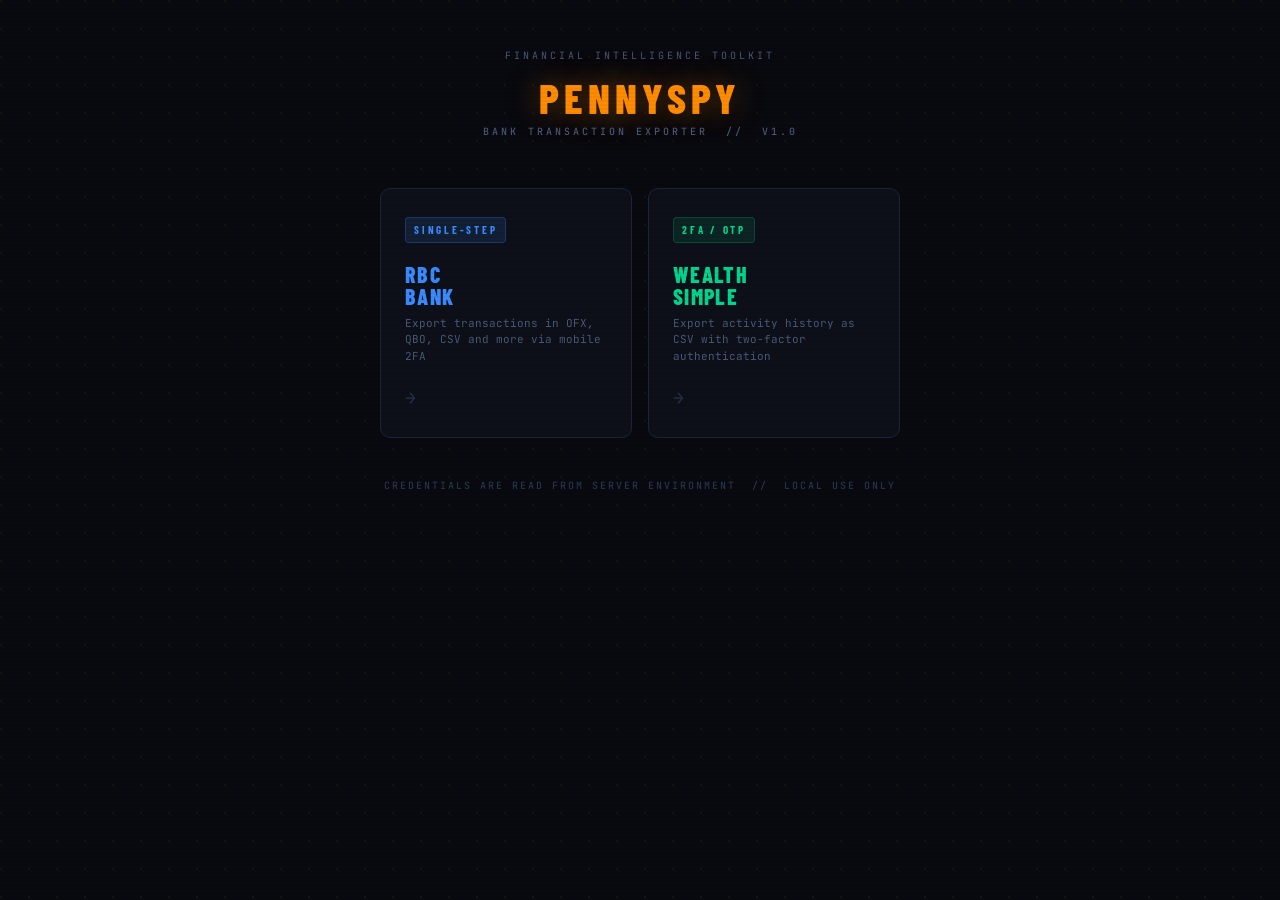
==== frontend/index.html @ a23080f8 "WS integration and web UI" ====
<!DOCTYPE html>
<html lang="en">
<head>
  <meta charset="UTF-8">
  <meta name="viewport" content="width=device-width, initial-scale=1.0">
  <title>PennySpy</title>
  <link rel="stylesheet" href="styles.css">
  <style>
    .landing-footer {
      text-align: center;
      margin-top: 40px;
      font-size: 10px;
      letter-spacing: 0.2em;
      text-transform: uppercase;
      color: var(--text-dim);
    }

    .bank-card__name--rbc { color: var(--rbc-blue); }
    .bank-card__name--ws  { color: var(--ws-green); }

    .eyebrow {
      font-size: 10px;
      letter-spacing: 0.3em;
      text-transform: uppercase;
      color: var(--text-muted);
      text-align: center;
      margin-bottom: 12px;
    }
  </style>
</head>
<body class="page">
  <div class="container">

    <header class="site-header">
      <div class="eyebrow">Financial Intelligence Toolkit</div>
      <h1 class="site-title">PennySpy</h1>
      <p class="site-subtitle">Bank Transaction Exporter &nbsp;//&nbsp; v1.0</p>
    </header>

    <div class="bank-cards">

      <a href="rbc.html" class="bank-card bank-card--rbc">
        <span class="bank-card__badge">Single-Step</span>
        <span class="bank-card__name bank-card__name--rbc">RBC<br>Bank</span>
        <span class="bank-card__desc">Export transactions in OFX, QBO, CSV and more via mobile 2FA</span>
        <span class="bank-card__arrow">→</span>
      </a>

      <a href="ws.html" class="bank-card bank-card--ws">
        <span class="bank-card__badge">2FA / OTP</span>
        <span class="bank-card__name bank-card__name--ws">Wealth<br>Simple</span>
        <span class="bank-card__desc">Export activity history as CSV with two-factor authentication</span>
        <span class="bank-card__arrow">→</span>
      </a>

    </div>

    <p class="landing-footer">Credentials are read from server environment &nbsp;//&nbsp; Local use only</p>
  </div>
</body>
</html>
---- frontend/styles.css ----
@import url('https://fonts.googleapis.com/css2?family=Barlow+Condensed:wght@400;600;700;800&family=JetBrains+Mono:wght@400;500;600&display=swap');

/* ─── DESIGN TOKENS ─────────────────────────────────────────────── */
:root {
  --bg:           #080A0F;
  --surface:      #0D1018;
  --surface-2:    #121621;
  --surface-3:    #171D2C;
  --border:       #1C2436;
  --border-2:     #253047;

  --amber:        #FF8C00;
  --amber-dim:    #CC6E00;
  --amber-glow:   rgba(255, 140, 0, 0.15);
  --amber-glow-2: rgba(255, 140, 0, 0.06);
  --ws-green:     #00D68F;
  --ws-green-dim: #00A870;
  --ws-glow:      rgba(0, 214, 143, 0.15);
  --ws-glow-2:    rgba(0, 214, 143, 0.06);
  --rbc-blue:     #3B8BFF;
  --rbc-blue-dim: #2A6AE0;
  --rbc-glow:     rgba(59, 139, 255, 0.15);
  --rbc-glow-2:   rgba(59, 139, 255, 0.06);

  --text:         #C8D4EC;
  --text-muted:   #4A5878;
  --text-dim:     #2E3A55;
  --success:      #00D68F;
  --error:        #FF3B5C;
  --error-dim:    rgba(255, 59, 92, 0.12);

  --font-display: 'Barlow Condensed', sans-serif;
  --font-mono:    'JetBrains Mono', monospace;

  --radius-sm: 4px;
  --radius-md: 6px;
  --radius-lg: 10px;

  --transition: 160ms cubic-bezier(0.4, 0, 0.2, 1);
}

/* ─── RESET ─────────────────────────────────────────────────────── */
*, *::before, *::after { box-sizing: border-box; margin: 0; padding: 0; }
html { height: 100%; }

/* ─── BASE ──────────────────────────────────────────────────────── */
body {
  font-family: var(--font-mono);
  font-size: 13px;
  color: var(--text);
  background-color: var(--bg);
  min-height: 100%;
  line-height: 1.6;

  /* Dot grid background */
  background-image:
    radial-gradient(circle at 1px 1px, rgba(255,140,0,0.07) 1px, transparent 0);
  background-size: 28px 28px;

  /* Scan-line overlay */
  position: relative;
}

body::before {
  content: '';
  position: fixed;
  inset: 0;
  background: repeating-linear-gradient(
    0deg,
    transparent,
    transparent 2px,
    rgba(0, 0, 0, 0.04) 2px,
    rgba(0, 0, 0, 0.04) 4px
  );
  pointer-events: none;
  z-index: 9999;
}

/* ─── LAYOUT ────────────────────────────────────────────────────── */
.page {
  min-height: 100vh;
  display: flex;
  flex-direction: column;
  align-items: center;
  padding: 48px 20px 80px;
}

.container {
  width: 100%;
  max-width: 520px;
}

/* ─── HEADER ────────────────────────────────────────────────────── */
.site-header {
  margin-bottom: 48px;
  text-align: center;
}

.site-title {
  font-family: var(--font-display);
  font-size: 42px;
  font-weight: 800;
  letter-spacing: 0.12em;
  text-transform: uppercase;
  color: var(--amber);
  text-shadow: 0 0 30px rgba(255, 140, 0, 0.4), 0 0 60px rgba(255, 140, 0, 0.15);
  line-height: 1;
}

.site-subtitle {
  font-family: var(--font-mono);
  font-size: 10px;
  font-weight: 500;
  letter-spacing: 0.3em;
  text-transform: uppercase;
  color: var(--text-muted);
  margin-top: 6px;
}

.page-title {
  font-family: var(--font-display);
  font-size: 28px;
  font-weight: 800;
  letter-spacing: 0.1em;
  text-transform: uppercase;
  line-height: 1;
}

.page-subtitle {
  font-size: 11px;
  color: var(--text-muted);
  margin-top: 4px;
  letter-spacing: 0.05em;
}

/* ─── BACK LINK ─────────────────────────────────────────────────── */
.back-link {
  display: inline-flex;
  align-items: center;
  gap: 6px;
  font-family: var(--font-mono);
  font-size: 11px;
  font-weight: 500;
  letter-spacing: 0.08em;
  text-transform: uppercase;
  color: var(--text-muted);
  text-decoration: none;
  margin-bottom: 28px;
  transition: color var(--transition);
}

.back-link:hover { color: var(--amber); }

.back-link::before {
  content: '←';
  font-size: 14px;
}

/* ─── BANK CARDS (landing) ──────────────────────────────────────── */
.bank-cards {
  display: grid;
  grid-template-columns: 1fr 1fr;
  gap: 16px;
}

.bank-card {
  display: flex;
  flex-direction: column;
  align-items: flex-start;
  padding: 28px 24px 24px;
  background: var(--surface);
  border: 1px solid var(--border);
  border-radius: var(--radius-lg);
  text-decoration: none;
  color: var(--text);
  transition: border-color var(--transition), transform var(--transition), box-shadow var(--transition);
  cursor: pointer;
  position: relative;
  overflow: hidden;
}

.bank-card::after {
  content: '';
  position: absolute;
  inset: 0;
  opacity: 0;
  transition: opacity var(--transition);
  border-radius: inherit;
}

.bank-card--rbc::after { background: var(--rbc-glow-2); }
.bank-card--ws::after  { background: var(--ws-glow-2); }

.bank-card:hover {
  transform: translateY(-2px);
}

.bank-card--rbc:hover {
  border-color: var(--rbc-blue);
  box-shadow: 0 0 0 1px var(--rbc-blue), 0 8px 32px rgba(59, 139, 255, 0.15);
}

.bank-card--ws:hover {
  border-color: var(--ws-green);
  box-shadow: 0 0 0 1px var(--ws-green), 0 8px 32px rgba(0, 214, 143, 0.15);
}

.bank-card:hover::after { opacity: 1; }

.bank-card__badge {
  font-family: var(--font-display);
  font-size: 11px;
  font-weight: 700;
  letter-spacing: 0.25em;
  text-transform: uppercase;
  padding: 3px 8px;
  border-radius: var(--radius-sm);
  margin-bottom: 20px;
}

.bank-card--rbc .bank-card__badge {
  background: rgba(59, 139, 255, 0.12);
  color: var(--rbc-blue);
  border: 1px solid rgba(59, 139, 255, 0.25);
}

.bank-card--ws .bank-card__badge {
  background: rgba(0, 214, 143, 0.1);
  color: var(--ws-green);
  border: 1px solid rgba(0, 214, 143, 0.2);
}

.bank-card__name {
  font-family: var(--font-display);
  font-size: 22px;
  font-weight: 800;
  letter-spacing: 0.06em;
  text-transform: uppercase;
  line-height: 1;
  margin-bottom: 8px;
}

.bank-card__desc {
  font-size: 11px;
  color: var(--text-muted);
  line-height: 1.5;
  flex: 1;
}

.bank-card__arrow {
  margin-top: 20px;
  font-size: 18px;
  color: var(--border-2);
  transition: color var(--transition), transform var(--transition);
}

.bank-card--rbc:hover .bank-card__arrow { color: var(--rbc-blue); transform: translateX(3px); }
.bank-card--ws:hover  .bank-card__arrow { color: var(--ws-green); transform: translateX(3px); }

/* ─── CARD ──────────────────────────────────────────────────────── */
.card {
  background: var(--surface);
  border: 1px solid var(--border);
  border-radius: var(--radius-lg);
  padding: 32px;
}

.card__header {
  margin-bottom: 28px;
  padding-bottom: 20px;
  border-bottom: 1px solid var(--border);
  display: flex;
  align-items: flex-start;
  gap: 16px;
}

.card__badge {
  font-family: var(--font-display);
  font-size: 10px;
  font-weight: 700;
  letter-spacing: 0.25em;
  text-transform: uppercase;
  padding: 3px 8px;
  border-radius: var(--radius-sm);
  flex-shrink: 0;
  margin-top: 3px;
}

.card__badge--rbc {
  background: rgba(59, 139, 255, 0.12);
  color: var(--rbc-blue);
  border: 1px solid rgba(59, 139, 255, 0.25);
}

.card__badge--ws {
  background: rgba(0, 214, 143, 0.1);
  color: var(--ws-green);
  border: 1px solid rgba(0, 214, 143, 0.2);
}

/* ─── FORM ELEMENTS ─────────────────────────────────────────────── */
.form-group {
  display: flex;
  flex-direction: column;
  gap: 6px;
  margin-bottom: 16px;
}

.form-group:last-of-type { margin-bottom: 0; }

.form-label {
  font-family: var(--font-mono);
  font-size: 10px;
  font-weight: 600;
  letter-spacing: 0.2em;
  text-transform: uppercase;
  color: var(--text-muted);
  display: flex;
  align-items: center;
  gap: 6px;
}

.form-label::before {
  content: '//';
  color: var(--text-dim);
}

.select,
.input-otp {
  width: 100%;
  background: var(--surface-2);
  border: 1px solid var(--border-2);
  border-radius: var(--radius-md);
  color: var(--text);
  font-family: var(--font-mono);
  font-size: 13px;
  font-weight: 500;
  padding: 10px 14px;
  transition: border-color var(--transition), box-shadow var(--transition), background var(--transition);
  appearance: none;
  outline: none;
}

.select {
  background-image: url("data:image/svg+xml,%3Csvg xmlns='http://www.w3.org/2000/svg' width='10' height='6' viewBox='0 0 10 6'%3E%3Cpath d='M1 1l4 4 4-4' stroke='%234A5878' stroke-width='1.5' fill='none' stroke-linecap='round' stroke-linejoin='round'/%3E%3C/svg%3E");
  background-repeat: no-repeat;
  background-position: right 12px center;
  padding-right: 34px;
  cursor: pointer;
}

.select:focus,
.input-otp:focus {
  border-color: var(--amber);
  background: var(--surface-3);
  box-shadow: 0 0 0 3px var(--amber-glow);
}

.select option {
  background: var(--surface-2);
  color: var(--text);
}

/* ─── DIVIDER ───────────────────────────────────────────────────── */
.divider {
  height: 1px;
  background: var(--border);
  margin: 24px 0;
}

/* ─── STEP LABEL ────────────────────────────────────────────────── */
.step-label {
  font-size: 11px;
  color: var(--text-muted);
  margin-bottom: 16px;
  line-height: 1.5;
}

.step-badge {
  display: inline-block;
  font-family: var(--font-display);
  font-size: 9px;
  font-weight: 700;
  letter-spacing: 0.2em;
  text-transform: uppercase;
  color: var(--ws-green);
  background: rgba(0, 214, 143, 0.1);
  border: 1px solid rgba(0, 214, 143, 0.2);
  padding: 2px 7px;
  border-radius: var(--radius-sm);
  margin-right: 6px;
}

/* ─── BUTTONS ───────────────────────────────────────────────────── */
.btn {
  display: inline-flex;
  align-items: center;
  justify-content: center;
  gap: 8px;
  font-family: var(--font-display);
  font-size: 14px;
  font-weight: 700;
  letter-spacing: 0.12em;
  text-transform: uppercase;
  padding: 11px 20px;
  border: none;
  border-radius: var(--radius-md);
  cursor: pointer;
  transition: all var(--transition);
  outline: none;
  white-space: nowrap;
}

.btn:disabled {
  opacity: 0.4;
  cursor: not-allowed;
  pointer-events: none;
}

.btn--full { width: 100%; }
.btn--mt { margin-top: 20px; }

.btn--primary {
  background: var(--amber);
  color: #000;
  box-shadow: 0 2px 12px rgba(255, 140, 0, 0.3);
}

.btn--primary:hover:not(:disabled) {
  background: #FFAA00;
  box-shadow: 0 4px 20px rgba(255, 140, 0, 0.45);
  transform: translateY(-1px);
}

.btn--primary:active:not(:disabled) {
  transform: translateY(0);
  box-shadow: 0 1px 6px rgba(255, 140, 0, 0.3);
}

.btn--ghost {
  background: transparent;
  color: var(--text-muted);
  border: 1px solid var(--border-2);
}

.btn--ghost:hover:not(:disabled) {
  color: var(--text);
  border-color: var(--text-muted);
}

/* ─── STATUS ────────────────────────────────────────────────────── */
.status {
  display: flex;
  align-items: flex-start;
  gap: 10px;
  padding: 12px 14px;
  border-radius: var(--radius-md);
  font-size: 12px;
  font-weight: 500;
  line-height: 1.5;
  margin-top: 16px;
  animation: status-in 200ms cubic-bezier(0.4, 0, 0.2, 1) forwards;
}

@keyframes status-in {
  from { opacity: 0; transform: translateY(4px); }
  to   { opacity: 1; transform: translateY(0); }
}

.status--loading {
  background: var(--surface-2);
  border: 1px solid var(--border-2);
  color: var(--text-muted);
}

.status--error {
  background: var(--error-dim);
  border: 1px solid rgba(255, 59, 92, 0.25);
  color: #FF8099;
}

.status--success {
  background: rgba(0, 214, 143, 0.08);
  border: 1px solid rgba(0, 214, 143, 0.2);
  color: var(--success);
}

.status__icon {
  flex-shrink: 0;
  margin-top: 1px;
  font-size: 14px;
  line-height: 1;
}

.status__text { flex: 1; }

/* ─── SPINNER ───────────────────────────────────────────────────── */
.spinner {
  width: 14px;
  height: 14px;
  border: 2px solid rgba(255, 140, 0, 0.2);
  border-top-color: var(--amber);
  border-radius: 50%;
  animation: spin 0.65s linear infinite;
  flex-shrink: 0;
}

@keyframes spin {
  to { transform: rotate(360deg); }
}

/* ─── OTP SECTION ───────────────────────────────────────────────── */
.otp-section {
  animation: section-reveal 250ms cubic-bezier(0.4, 0, 0.2, 1) forwards;
}

@keyframes section-reveal {
  from { opacity: 0; transform: translateY(8px); }
  to   { opacity: 1; transform: translateY(0); }
}

/* ─── STATUS INFO ROW ───────────────────────────────────────────── */
.info-row {
  display: flex;
  align-items: center;
  gap: 8px;
  font-size: 11px;
  color: var(--text-muted);
  margin-top: 12px;
}

.info-row::before {
  content: 'ⓘ';
  font-size: 12px;
}

/* ─── FORM BLOCK SPACING ────────────────────────────────────────── */
.form-block {
  display: flex;
  flex-direction: column;
  gap: 0;
}

/* ─── RESPONSIVE ────────────────────────────────────────────────── */
@media (max-width: 480px) {
  .bank-cards { grid-template-columns: 1fr; }
  .card { padding: 24px 20px; }
  .site-title { font-size: 34px; }
}
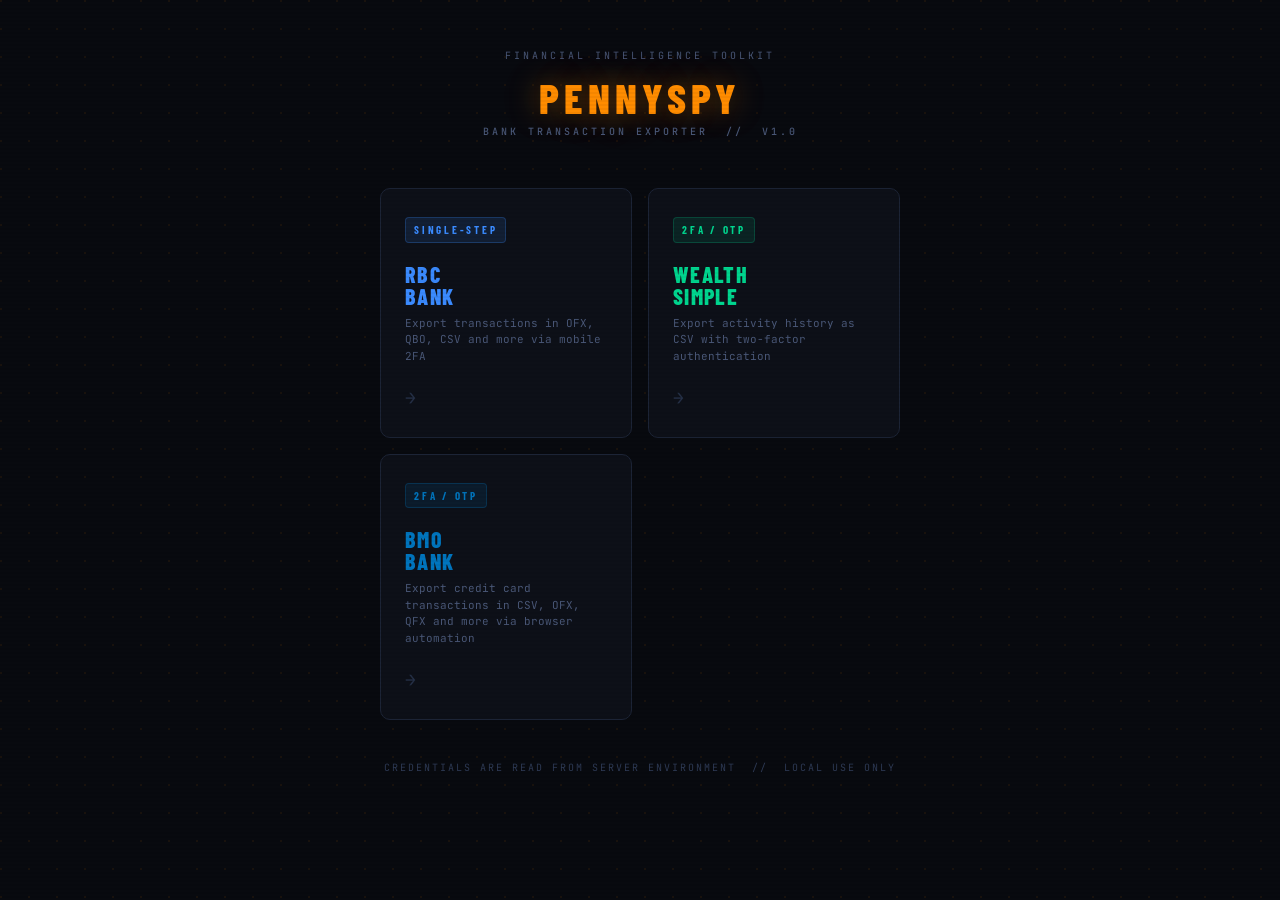
==== commit 578de004: "BMO integration" ====
--- a/frontend/index.html
+++ b/frontend/index.html
@@ -17,6 +17,7 @@
 
     .bank-card__name--rbc { color: var(--rbc-blue); }
     .bank-card__name--ws  { color: var(--ws-green); }
+    .bank-card__name--bmo { color: var(--bmo-blue); }
 
     .eyebrow {
       font-size: 10px;
@@ -53,6 +54,13 @@
         <span class="bank-card__arrow">→</span>
       </a>
 
+      <a href="bmo.html" class="bank-card bank-card--bmo">
+        <span class="bank-card__badge">2FA / OTP</span>
+        <span class="bank-card__name bank-card__name--bmo">BMO<br>Bank</span>
+        <span class="bank-card__desc">Export credit card transactions in CSV, OFX, QFX and more via browser automation</span>
+        <span class="bank-card__arrow">→</span>
+      </a>
+
     </div>
 
     <p class="landing-footer">Credentials are read from server environment &nbsp;//&nbsp; Local use only</p>
--- a/frontend/styles.css
+++ b/frontend/styles.css
@@ -21,6 +21,10 @@
   --rbc-blue-dim: #2A6AE0;
   --rbc-glow:     rgba(59, 139, 255, 0.15);
   --rbc-glow-2:   rgba(59, 139, 255, 0.06);
+  --bmo-blue:     #0075BE;
+  --bmo-blue-dim: #005F9E;
+  --bmo-glow:     rgba(0, 117, 190, 0.15);
+  --bmo-glow-2:   rgba(0, 117, 190, 0.06);
 
   --text:         #C8D4EC;
   --text-muted:   #4A5878;
@@ -190,6 +194,7 @@
 
 .bank-card--rbc::after { background: var(--rbc-glow-2); }
 .bank-card--ws::after  { background: var(--ws-glow-2); }
+.bank-card--bmo::after { background: var(--bmo-glow-2); }
 
 .bank-card:hover {
   transform: translateY(-2px);
@@ -203,6 +208,11 @@
 .bank-card--ws:hover {
   border-color: var(--ws-green);
   box-shadow: 0 0 0 1px var(--ws-green), 0 8px 32px rgba(0, 214, 143, 0.15);
+}
+
+.bank-card--bmo:hover {
+  border-color: var(--bmo-blue);
+  box-shadow: 0 0 0 1px var(--bmo-blue), 0 8px 32px rgba(0, 117, 190, 0.15);
 }
 
 .bank-card:hover::after { opacity: 1; }
@@ -228,6 +238,12 @@
   background: rgba(0, 214, 143, 0.1);
   color: var(--ws-green);
   border: 1px solid rgba(0, 214, 143, 0.2);
+}
+
+.bank-card--bmo .bank-card__badge {
+  background: rgba(0, 117, 190, 0.12);
+  color: var(--bmo-blue);
+  border: 1px solid rgba(0, 117, 190, 0.25);
 }
 
 .bank-card__name {
@@ -256,6 +272,7 @@
 
 .bank-card--rbc:hover .bank-card__arrow { color: var(--rbc-blue); transform: translateX(3px); }
 .bank-card--ws:hover  .bank-card__arrow { color: var(--ws-green); transform: translateX(3px); }
+.bank-card--bmo:hover .bank-card__arrow { color: var(--bmo-blue); transform: translateX(3px); }
 
 /* ─── CARD ──────────────────────────────────────────────────────── */
 .card {
@@ -296,6 +313,12 @@
   background: rgba(0, 214, 143, 0.1);
   color: var(--ws-green);
   border: 1px solid rgba(0, 214, 143, 0.2);
+}
+
+.card__badge--bmo {
+  background: rgba(0, 117, 190, 0.12);
+  color: var(--bmo-blue);
+  border: 1px solid rgba(0, 117, 190, 0.25);
 }
 
 /* ─── FORM ELEMENTS ─────────────────────────────────────────────── */
@@ -541,6 +564,17 @@
   gap: 0;
 }
 
+/* ─── DATE FILTER ──────────────────────────────────────────────── */
+.filter-dates {
+  display: grid;
+  grid-template-columns: 1fr 1fr;
+  gap: 12px;
+}
+
+.filter-dates .form-group { margin-bottom: 0; }
+
+input[type="date"] { color-scheme: dark; }
+
 /* ─── RESPONSIVE ────────────────────────────────────────────────── */
 @media (max-width: 480px) {
   .bank-cards { grid-template-columns: 1fr; }
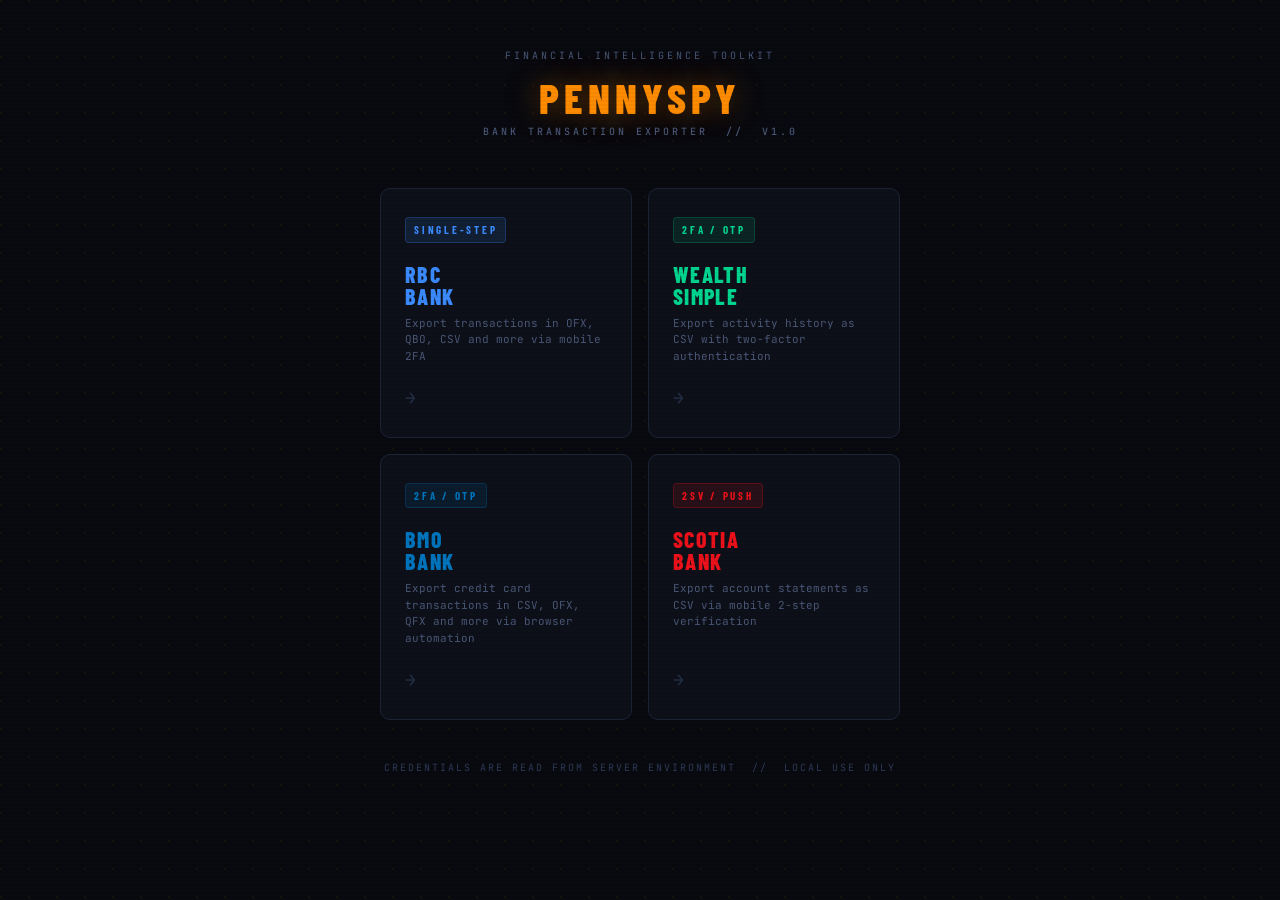
==== commit 9ae37cbb: "Working Scotiabank implementation" ====
--- a/frontend/index.html
+++ b/frontend/index.html
@@ -18,6 +18,7 @@
     .bank-card__name--rbc { color: var(--rbc-blue); }
     .bank-card__name--ws  { color: var(--ws-green); }
     .bank-card__name--bmo { color: var(--bmo-blue); }
+    .bank-card__name--scotia { color: var(--scotia-red); }
 
     .eyebrow {
       font-size: 10px;
@@ -61,6 +62,13 @@
         <span class="bank-card__arrow">→</span>
       </a>
 
+      <a href="scotia.html" class="bank-card bank-card--scotia">
+        <span class="bank-card__badge">2SV / Push</span>
+        <span class="bank-card__name bank-card__name--scotia">Scotia<br>Bank</span>
+        <span class="bank-card__desc">Export account statements as CSV via mobile 2-step verification</span>
+        <span class="bank-card__arrow">→</span>
+      </a>
+
     </div>
 
     <p class="landing-footer">Credentials are read from server environment &nbsp;//&nbsp; Local use only</p>
--- a/frontend/styles.css
+++ b/frontend/styles.css
@@ -25,6 +25,10 @@
   --bmo-blue-dim: #005F9E;
   --bmo-glow:     rgba(0, 117, 190, 0.15);
   --bmo-glow-2:   rgba(0, 117, 190, 0.06);
+  --scotia-red:     #EC111A;
+  --scotia-red-dim: #C00E16;
+  --scotia-glow:    rgba(236, 17, 26, 0.15);
+  --scotia-glow-2:  rgba(236, 17, 26, 0.06);
 
   --text:         #C8D4EC;
   --text-muted:   #4A5878;
@@ -195,6 +199,7 @@
 .bank-card--rbc::after { background: var(--rbc-glow-2); }
 .bank-card--ws::after  { background: var(--ws-glow-2); }
 .bank-card--bmo::after { background: var(--bmo-glow-2); }
+.bank-card--scotia::after { background: var(--scotia-glow-2); }
 
 .bank-card:hover {
   transform: translateY(-2px);
@@ -213,6 +218,11 @@
 .bank-card--bmo:hover {
   border-color: var(--bmo-blue);
   box-shadow: 0 0 0 1px var(--bmo-blue), 0 8px 32px rgba(0, 117, 190, 0.15);
+}
+
+.bank-card--scotia:hover {
+  border-color: var(--scotia-red);
+  box-shadow: 0 0 0 1px var(--scotia-red), 0 8px 32px rgba(236, 17, 26, 0.15);
 }
 
 .bank-card:hover::after { opacity: 1; }
@@ -246,6 +256,12 @@
   border: 1px solid rgba(0, 117, 190, 0.25);
 }
 
+.bank-card--scotia .bank-card__badge {
+  background: rgba(236, 17, 26, 0.12);
+  color: var(--scotia-red);
+  border: 1px solid rgba(236, 17, 26, 0.25);
+}
+
 .bank-card__name {
   font-family: var(--font-display);
   font-size: 22px;
@@ -273,6 +289,7 @@
 .bank-card--rbc:hover .bank-card__arrow { color: var(--rbc-blue); transform: translateX(3px); }
 .bank-card--ws:hover  .bank-card__arrow { color: var(--ws-green); transform: translateX(3px); }
 .bank-card--bmo:hover .bank-card__arrow { color: var(--bmo-blue); transform: translateX(3px); }
+.bank-card--scotia:hover .bank-card__arrow { color: var(--scotia-red); transform: translateX(3px); }
 
 /* ─── CARD ──────────────────────────────────────────────────────── */
 .card {
@@ -321,7 +338,15 @@
   border: 1px solid rgba(0, 117, 190, 0.25);
 }
 
+.card__badge--scotia {
+  background: rgba(236, 17, 26, 0.12);
+  color: var(--scotia-red);
+  border: 1px solid rgba(236, 17, 26, 0.25);
+}
+
 /* ─── FORM ELEMENTS ─────────────────────────────────────────────── */
+[hidden] { display: none !important; }
+
 .form-group {
   display: flex;
   flex-direction: column;
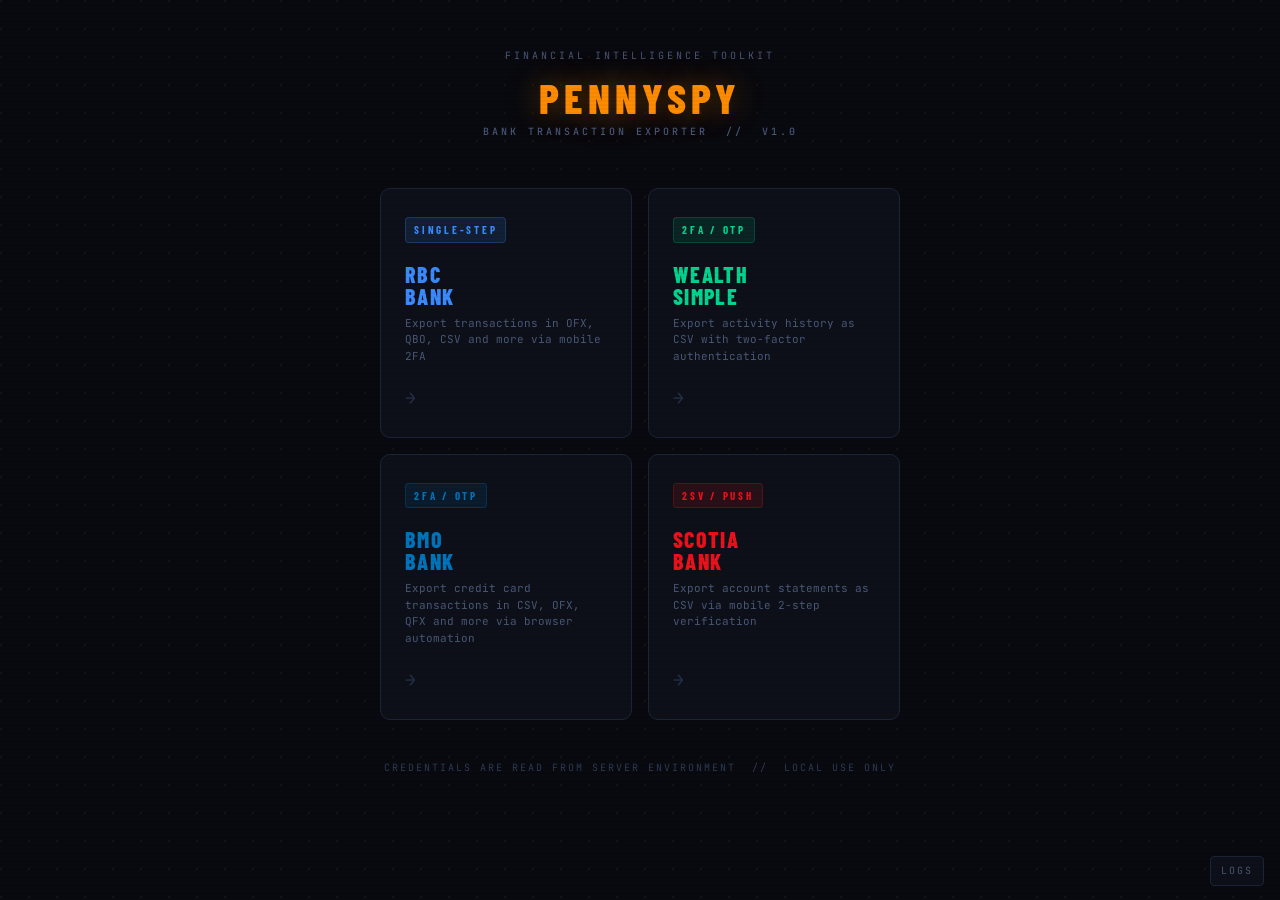
==== commit 626d6602: "update: logs on the web-ui, slightly better logging" ====
--- a/frontend/index.html
+++ b/frontend/index.html
@@ -73,5 +73,6 @@
 
     <p class="landing-footer">Credentials are read from server environment &nbsp;//&nbsp; Local use only</p>
   </div>
+  <a href="logs.html" class="logs-fab">Logs</a>
 </body>
 </html>
--- a/frontend/styles.css
+++ b/frontend/styles.css
@@ -600,6 +600,51 @@
 
 input[type="date"] { color-scheme: dark; }
 
+/* ─── LOGS FAB ──────────────────────────────────────────────────── */
+.logs-fab {
+  position: fixed;
+  right: 16px;
+  bottom: 14px;
+  font-family: var(--font-mono);
+  font-size: 10px;
+  letter-spacing: 0.2em;
+  text-transform: uppercase;
+  color: var(--text-muted);
+  text-decoration: none;
+  padding: 6px 10px;
+  border: 1px solid var(--border);
+  border-radius: var(--radius-sm);
+  background: var(--surface);
+  transition: color var(--transition), border-color var(--transition);
+  z-index: 50;
+}
+.logs-fab:hover { color: var(--text); border-color: var(--border-2); }
+
+/* ─── LOGS VIEWER ───────────────────────────────────────────────── */
+.logs-toolbar {
+  display: flex;
+  gap: 12px;
+  align-items: flex-end;
+  flex-wrap: wrap;
+  margin-bottom: 16px;
+}
+.logs-toolbar .form-group { flex: 1 1 220px; margin: 0; }
+.logs-output {
+  font-family: var(--font-mono);
+  font-size: 12px;
+  line-height: 1.55;
+  color: var(--text);
+  background: var(--bg);
+  border: 1px solid var(--border);
+  border-radius: var(--radius-md);
+  padding: 14px 16px;
+  max-height: 60vh;
+  overflow: auto;
+  white-space: pre-wrap;
+  word-break: break-word;
+}
+.logs-empty { color: var(--text-muted); font-style: italic; }
+
 /* ─── RESPONSIVE ────────────────────────────────────────────────── */
 @media (max-width: 480px) {
   .bank-cards { grid-template-columns: 1fr; }
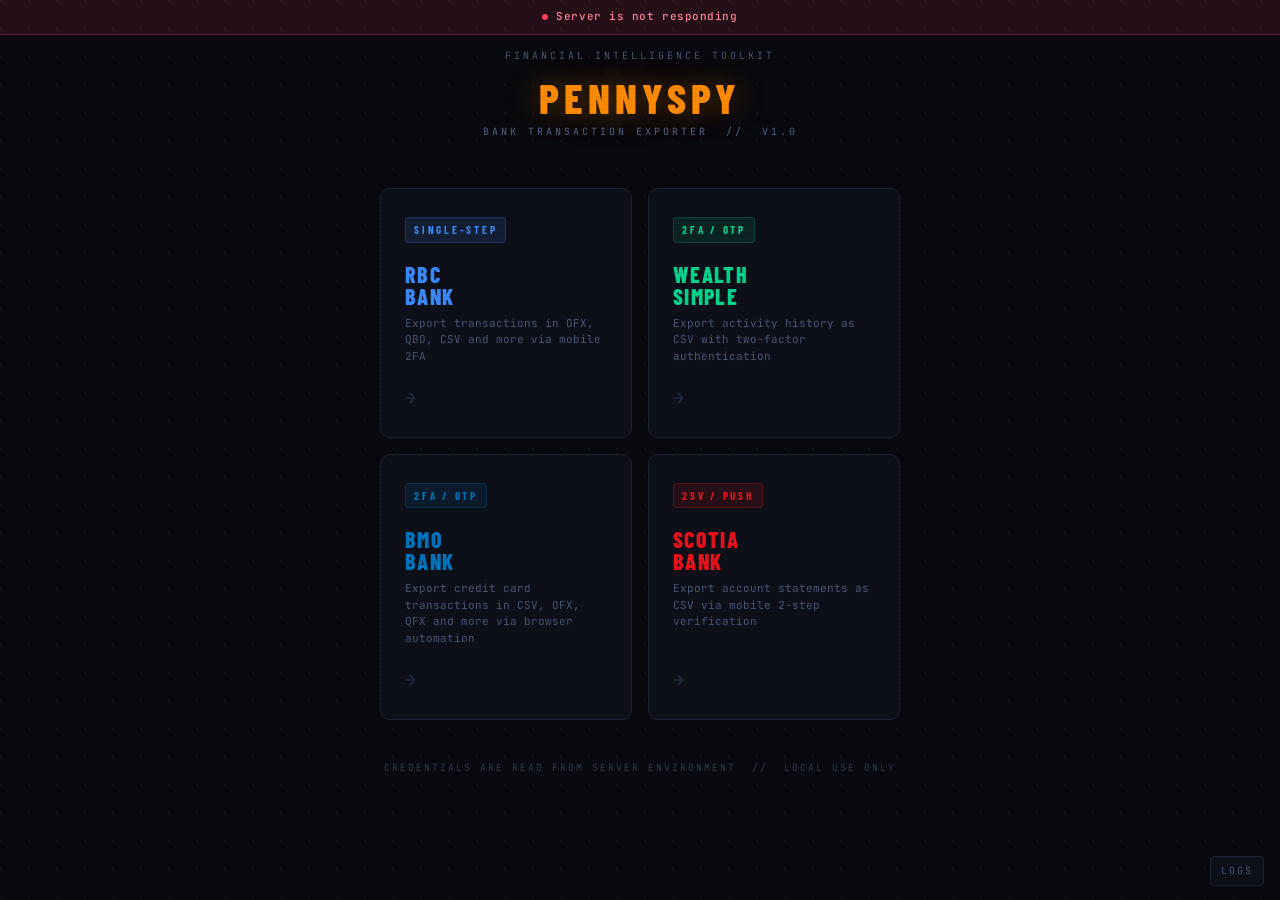
==== commit ccede16d: "update: health check endpoint" ====
--- a/frontend/index.html
+++ b/frontend/index.html
@@ -74,5 +74,6 @@
     <p class="landing-footer">Credentials are read from server environment &nbsp;//&nbsp; Local use only</p>
   </div>
   <a href="logs.html" class="logs-fab">Logs</a>
+  <script src="health-check.js"></script>
 </body>
 </html>
--- a/frontend/styles.css
+++ b/frontend/styles.css
@@ -645,6 +645,48 @@
 }
 .logs-empty { color: var(--text-muted); font-style: italic; }
 
+/* ─── HEALTH ALERT ─────────────────────────────────────────────── */
+.health-alert {
+  position: fixed;
+  top: 0;
+  left: 0;
+  right: 0;
+  z-index: 10000;
+  display: flex;
+  align-items: center;
+  justify-content: center;
+  gap: 8px;
+  padding: 8px 16px;
+  background: var(--error-dim);
+  border-bottom: 1px solid rgba(255, 59, 92, 0.3);
+  color: #FF8099;
+  font-family: var(--font-mono);
+  font-size: 11px;
+  font-weight: 500;
+  letter-spacing: 0.05em;
+  animation: health-alert-in 250ms cubic-bezier(0.4, 0, 0.2, 1) forwards;
+}
+
+.health-alert[hidden] { display: none !important; }
+
+.health-alert__dot {
+  width: 6px;
+  height: 6px;
+  border-radius: 50%;
+  background: var(--error);
+  animation: health-blink 1.2s ease-in-out infinite;
+}
+
+@keyframes health-alert-in {
+  from { opacity: 0; transform: translateY(-100%); }
+  to   { opacity: 1; transform: translateY(0); }
+}
+
+@keyframes health-blink {
+  0%, 100% { opacity: 1; }
+  50%      { opacity: 0.3; }
+}
+
 /* ─── RESPONSIVE ────────────────────────────────────────────────── */
 @media (max-width: 480px) {
   .bank-cards { grid-template-columns: 1fr; }
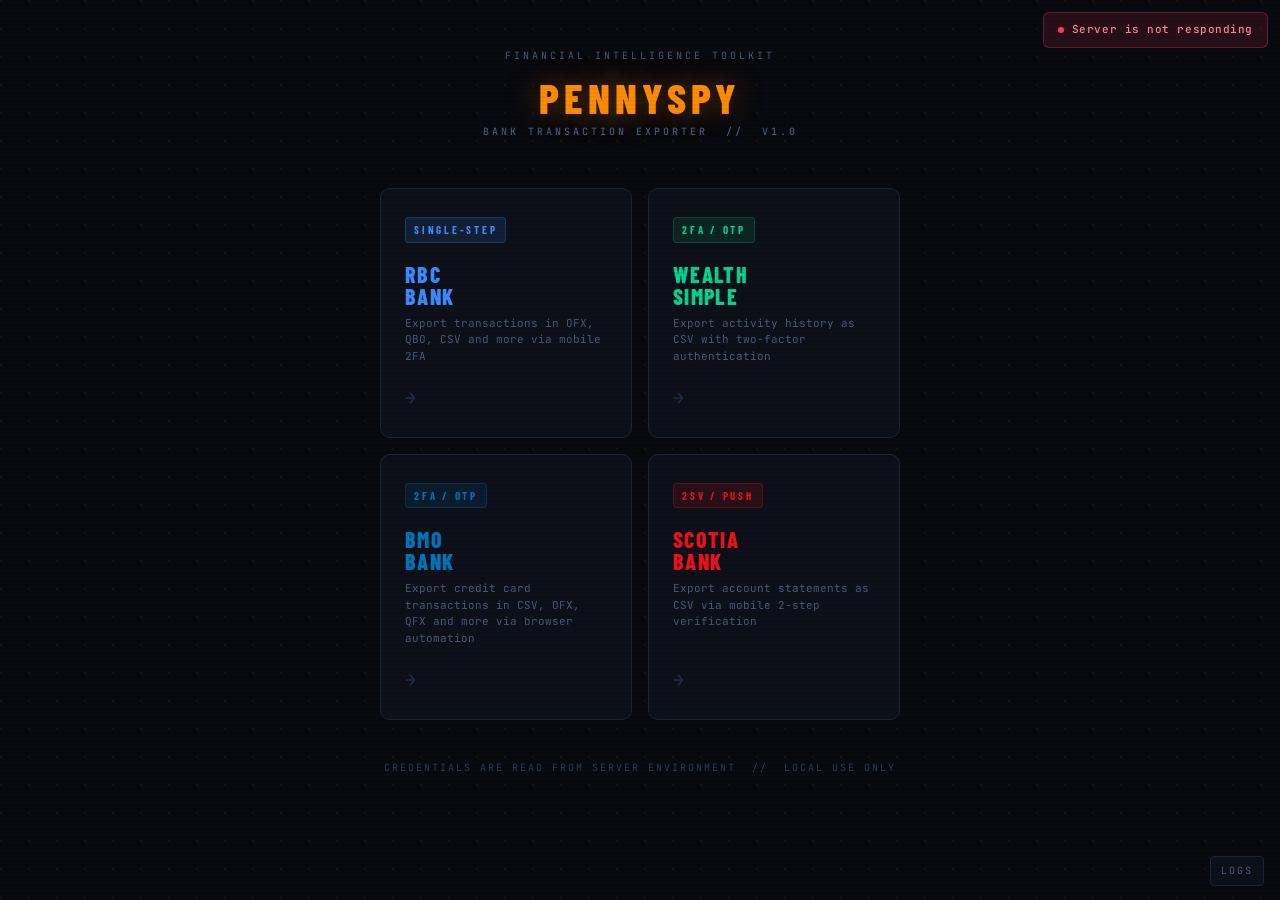
==== commit 98be9b1e: "update: showcase version on UI" ====
--- a/frontend/index.html
+++ b/frontend/index.html
@@ -74,6 +74,7 @@
     <p class="landing-footer">Credentials are read from server environment &nbsp;//&nbsp; Local use only</p>
   </div>
   <a href="logs.html" class="logs-fab">Logs</a>
+  <script src="package-version.js"></script>
   <script src="health-check.js"></script>
 </body>
 </html>
--- a/frontend/styles.css
+++ b/frontend/styles.css
@@ -620,6 +620,23 @@
 }
 .logs-fab:hover { color: var(--text); border-color: var(--border-2); }
 
+.package-version {
+  position: fixed;
+  left: 16px;
+  bottom: 14px;
+  font-family: var(--font-mono);
+  font-size: 10px;
+  letter-spacing: 0.16em;
+  text-transform: uppercase;
+  color: var(--text-muted);
+  padding: 6px 10px;
+  border: 1px solid var(--border);
+  border-radius: var(--radius-sm);
+  background: var(--surface);
+  z-index: 50;
+  pointer-events: none;
+}
+
 /* ─── LOGS VIEWER ───────────────────────────────────────────────── */
 .logs-toolbar {
   display: flex;
@@ -648,17 +665,16 @@
 /* ─── HEALTH ALERT ─────────────────────────────────────────────── */
 .health-alert {
   position: fixed;
-  top: 0;
-  left: 0;
-  right: 0;
+  top: 12px;
+  right: 12px;
   z-index: 10000;
   display: flex;
   align-items: center;
-  justify-content: center;
   gap: 8px;
-  padding: 8px 16px;
+  padding: 8px 14px;
   background: var(--error-dim);
-  border-bottom: 1px solid rgba(255, 59, 92, 0.3);
+  border: 1px solid rgba(255, 59, 92, 0.3);
+  border-radius: 6px;
   color: #FF8099;
   font-family: var(--font-mono);
   font-size: 11px;
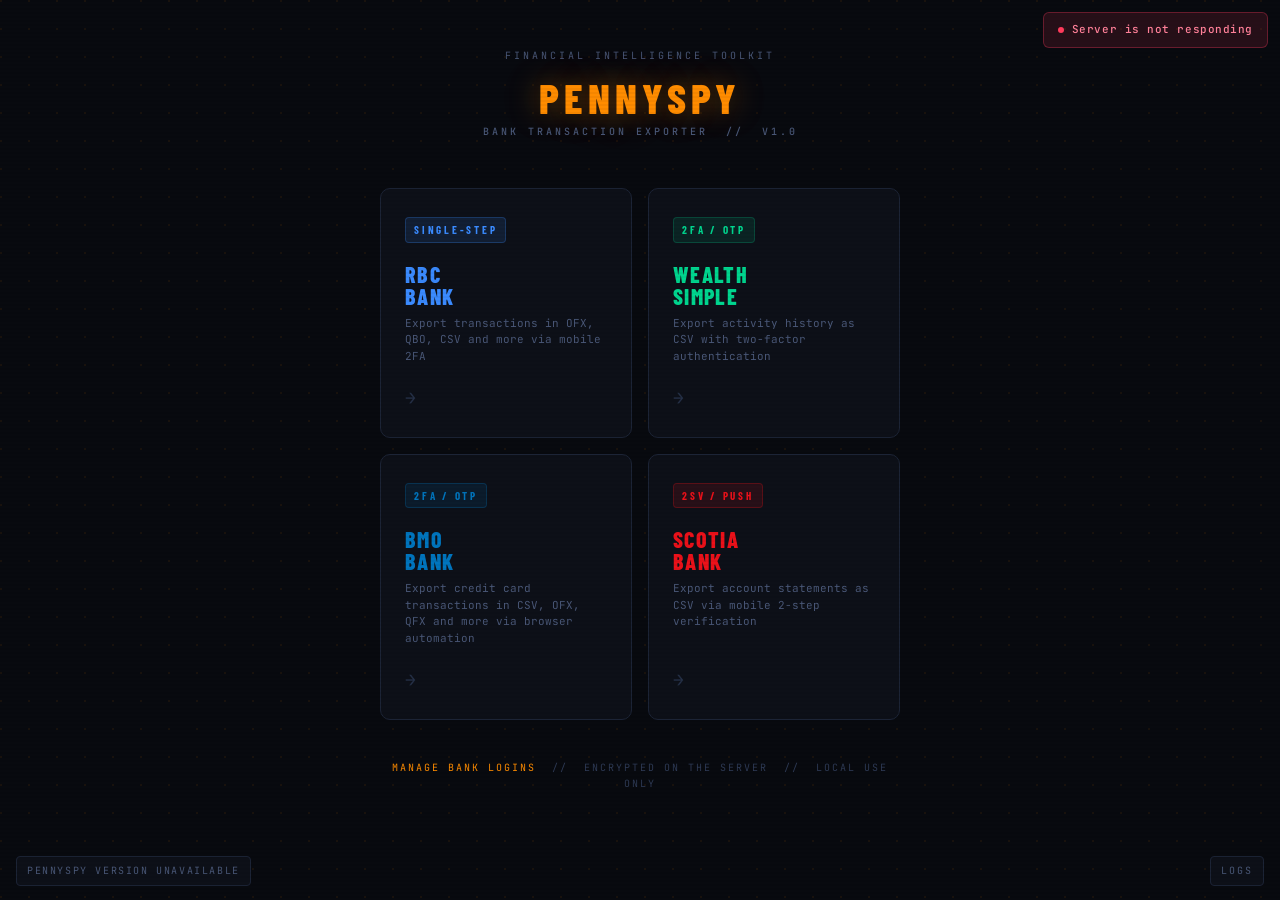
==== commit d73831de: "feat: encrypted, write-only bank logins managed from the web UI - New Logins page to add, edit and r" ====
--- a/frontend/index.html
+++ b/frontend/index.html
@@ -19,6 +19,11 @@
     .bank-card__name--ws  { color: var(--ws-green); }
     .bank-card__name--bmo { color: var(--bmo-blue); }
     .bank-card__name--scotia { color: var(--scotia-red); }
+
+    .landing-footer__link {
+      color: var(--amber);
+      text-decoration: none;
+    }
 
     .eyebrow {
       font-size: 10px;
@@ -71,7 +76,7 @@
 
     </div>
 
-    <p class="landing-footer">Credentials are read from server environment &nbsp;//&nbsp; Local use only</p>
+    <p class="landing-footer"><a href="credentials.html" class="landing-footer__link">Manage bank logins</a> &nbsp;//&nbsp; Encrypted on the server &nbsp;//&nbsp; Local use only</p>
   </div>
   <a href="logs.html" class="logs-fab">Logs</a>
   <script src="package-version.js"></script>
--- a/frontend/styles.css
+++ b/frontend/styles.css
@@ -409,6 +409,33 @@
   color: var(--text);
 }
 
+textarea.input-otp {
+  resize: vertical;
+  min-height: 44px;
+  line-height: 1.5;
+}
+
+.form-hint {
+  margin: 6px 0 0;
+  color: var(--text-muted, #6b7280);
+  font-size: 12px;
+  line-height: 1.4;
+}
+
+/* Marks a field the scrape runs perfectly well without. */
+.form-optional {
+  margin-left: 6px;
+  padding: 1px 6px;
+  border: 1px solid var(--border);
+  border-radius: 999px;
+  color: var(--text-muted, #6b7280);
+  font-size: 10px;
+  font-weight: 500;
+  letter-spacing: 0.04em;
+  text-transform: uppercase;
+  vertical-align: middle;
+}
+
 /* ─── DIVIDER ───────────────────────────────────────────────────── */
 .divider {
   height: 1px;
@@ -542,6 +569,49 @@
 
 .status__text { flex: 1; }
 
+/* ─── DIAGNOSTIC ────────────────────────────────────────────────── */
+/* Stays on screen after a failed scrape: the status text alone is gone as soon as the
+   page is left, and the details here are what explain a download that never arrived. */
+.diagnostic {
+  margin-top: 12px;
+  padding: 12px 14px;
+  border: 1px solid var(--border-2);
+  border-radius: var(--radius-md);
+  background: var(--surface-2);
+  font-size: 12px;
+}
+
+.diagnostic__summary {
+  cursor: pointer;
+  font-family: var(--font-display);
+  font-weight: 600;
+  letter-spacing: 0.04em;
+  text-transform: uppercase;
+  color: var(--text-muted);
+}
+
+.diagnostic__body {
+  margin: 12px 0;
+  padding: 10px;
+  max-height: 260px;
+  overflow: auto;
+  border-radius: var(--radius-md);
+  background: var(--surface);
+  color: var(--text);
+  font-family: var(--font-mono);
+  font-size: 11px;
+  line-height: 1.6;
+  white-space: pre-wrap;
+  word-break: break-word;
+}
+
+.diagnostic__note {
+  margin-top: 10px;
+  color: var(--text-muted);
+  font-size: 11px;
+  line-height: 1.5;
+}
+
 /* ─── SPINNER ───────────────────────────────────────────────────── */
 .spinner {
   width: 14px;
@@ -620,21 +690,178 @@
 }
 .logs-fab:hover { color: var(--text); border-color: var(--border-2); }
 
-.package-version {
+.package-version-panel {
   position: fixed;
   left: 16px;
   bottom: 14px;
+  z-index: 50;
+  display: flex;
+  flex-direction: column;
+  align-items: flex-start;
+  gap: 6px;
+  pointer-events: none;
+}
+
+.package-version,
+.package-update {
   font-family: var(--font-mono);
   font-size: 10px;
   letter-spacing: 0.16em;
   text-transform: uppercase;
-  color: var(--text-muted);
   padding: 6px 10px;
   border: 1px solid var(--border);
   border-radius: var(--radius-sm);
   background: var(--surface);
-  z-index: 50;
-  pointer-events: none;
+}
+
+.package-version {
+  color: var(--text-muted);
+}
+
+.package-update {
+  color: var(--amber);
+  border-color: rgba(255, 140, 0, 0.35);
+  background: rgba(255, 140, 0, 0.08);
+  box-shadow: 0 0 18px rgba(255, 140, 0, 0.08);
+  display: flex;
+  align-items: center;
+  gap: 8px;
+  pointer-events: auto;
+}
+
+.package-update[hidden] {
+  display: none !important;
+}
+
+.package-update__button {
+  font-family: var(--font-display);
+  font-size: 10px;
+  font-weight: 700;
+  letter-spacing: 0.12em;
+  text-transform: uppercase;
+  color: #000;
+  background: var(--amber);
+  border: none;
+  border-radius: var(--radius-sm);
+  padding: 4px 8px;
+  cursor: pointer;
+  transition: background var(--transition), transform var(--transition);
+}
+
+.package-update__button:hover {
+  background: #FFAA00;
+  transform: translateY(-1px);
+}
+
+.release-modal {
+  position: fixed;
+  inset: 0;
+  z-index: 10001;
+  display: flex;
+  align-items: center;
+  justify-content: center;
+  padding: 20px;
+  background: rgba(0, 0, 0, 0.62);
+}
+
+.release-modal__dialog {
+  width: min(640px, 100%);
+  max-height: min(720px, 86vh);
+  display: flex;
+  flex-direction: column;
+  background: var(--surface);
+  border: 1px solid rgba(255, 140, 0, 0.35);
+  border-radius: var(--radius-lg);
+  box-shadow: 0 20px 80px rgba(0, 0, 0, 0.45), 0 0 30px rgba(255, 140, 0, 0.1);
+  overflow: hidden;
+}
+
+.release-modal__header,
+.release-modal__footer {
+  display: flex;
+  align-items: flex-start;
+  justify-content: space-between;
+  gap: 16px;
+  padding: 18px 20px;
+  border-bottom: 1px solid var(--border);
+}
+
+.release-modal__footer {
+  justify-content: flex-end;
+  border-top: 1px solid var(--border);
+  border-bottom: none;
+}
+
+.release-modal__eyebrow {
+  font-family: var(--font-mono);
+  font-size: 10px;
+  letter-spacing: 0.2em;
+  text-transform: uppercase;
+  color: var(--amber);
+}
+
+.release-modal__title {
+  margin-top: 4px;
+  font-family: var(--font-display);
+  font-size: 24px;
+  font-weight: 800;
+  letter-spacing: 0.08em;
+  text-transform: uppercase;
+  line-height: 1.1;
+}
+
+.release-modal__close {
+  width: 30px;
+  height: 30px;
+  flex: 0 0 30px;
+  display: inline-flex;
+  align-items: center;
+  justify-content: center;
+  color: var(--text-muted);
+  background: var(--surface-2);
+  border: 1px solid var(--border-2);
+  border-radius: var(--radius-sm);
+  cursor: pointer;
+  transition: color var(--transition), border-color var(--transition);
+}
+
+.release-modal__close:hover {
+  color: var(--text);
+  border-color: var(--text-muted);
+}
+
+.release-modal__notes {
+  flex: 1;
+  min-height: 180px;
+  max-height: 58vh;
+  padding: 18px 20px;
+  overflow: auto;
+  white-space: pre-wrap;
+  word-break: break-word;
+  font-family: var(--font-mono);
+  font-size: 12px;
+  line-height: 1.65;
+  color: var(--text);
+  background: var(--bg);
+}
+
+.release-modal__link {
+  font-family: var(--font-display);
+  font-size: 12px;
+  font-weight: 700;
+  letter-spacing: 0.12em;
+  text-transform: uppercase;
+  color: #000;
+  background: var(--amber);
+  border-radius: var(--radius-sm);
+  padding: 8px 12px;
+  text-decoration: none;
+  transition: background var(--transition), transform var(--transition);
+}
+
+.release-modal__link:hover {
+  background: #FFAA00;
+  transform: translateY(-1px);
 }
 
 /* ─── LOGS VIEWER ───────────────────────────────────────────────── */
@@ -709,3 +936,57 @@
   .card { padding: 24px 20px; }
   .site-title { font-size: 34px; }
 }
+
+/* ─── SAVED LOGINS ──────────────────────────────────────────────── */
+.login-list { overflow-x: auto; }
+
+.login-table {
+  width: 100%;
+  border-collapse: collapse;
+  font-size: 12px;
+}
+
+.login-table th {
+  text-align: left;
+  font-size: 10px;
+  letter-spacing: 0.2em;
+  text-transform: uppercase;
+  color: var(--text-muted);
+  font-weight: 600;
+  padding: 0 8px 8px;
+  border-bottom: 1px solid var(--border-2);
+}
+
+.login-table td {
+  padding: 10px 6px;
+  border-bottom: 1px solid var(--border);
+  vertical-align: middle;
+}
+
+.login-list__hint,
+.login-list__date {
+  font-family: var(--font-mono);
+  color: var(--text-muted);
+}
+
+.login-list__date { white-space: nowrap; }
+
+.login-list__actions {
+  display: flex;
+  flex-direction: column;
+  align-items: stretch;
+  gap: 4px;
+}
+
+.btn--small {
+  padding: 5px 10px;
+  font-size: 11px;
+}
+
+.login-form__actions {
+  display: flex;
+  gap: 12px;
+  margin-top: 8px;
+}
+
+.form-hint a { color: var(--amber); }
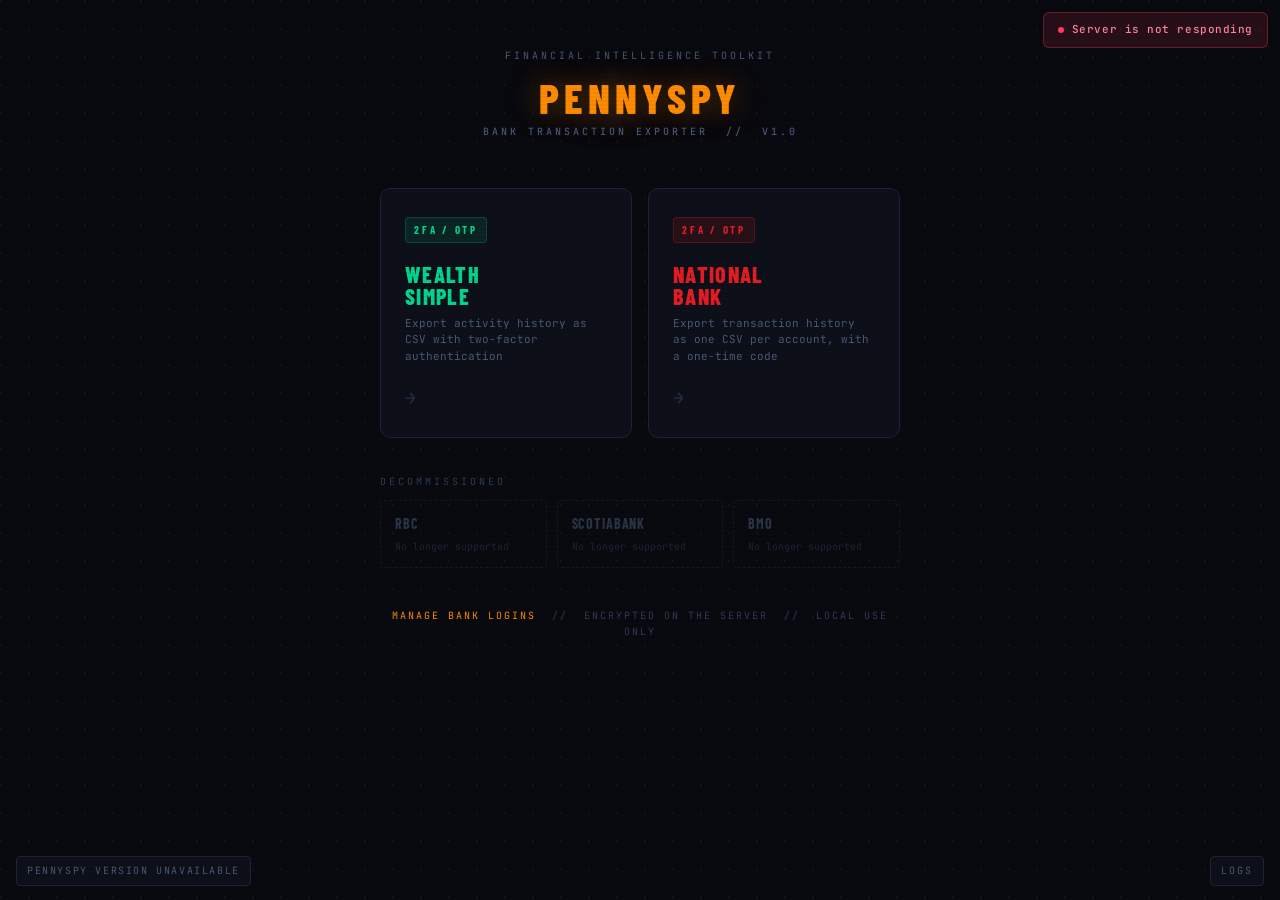
==== commit e7bd38ee: "feat: NBC exporter, background jobs, decommission RBC/Scotia/BMO (0.9.0) - Sign-in, code check and e" ====
--- a/frontend/index.html
+++ b/frontend/index.html
@@ -15,10 +15,9 @@
       color: var(--text-dim);
     }
 
-    .bank-card__name--rbc { color: var(--rbc-blue); }
     .bank-card__name--ws  { color: var(--ws-green); }
-    .bank-card__name--bmo { color: var(--bmo-blue); }
-    .bank-card__name--scotia { color: var(--scotia-red); }
+    .bank-card__name--nbc { color: var(--nbc-red); }
+    div.bank-card { cursor: default; }
 
     .landing-footer__link {
       color: var(--amber);
@@ -46,13 +45,6 @@
 
     <div class="bank-cards">
 
-      <a href="rbc.html" class="bank-card bank-card--rbc">
-        <span class="bank-card__badge">Single-Step</span>
-        <span class="bank-card__name bank-card__name--rbc">RBC<br>Bank</span>
-        <span class="bank-card__desc">Export transactions in OFX, QBO, CSV and more via mobile 2FA</span>
-        <span class="bank-card__arrow">→</span>
-      </a>
-
       <a href="ws.html" class="bank-card bank-card--ws">
         <span class="bank-card__badge">2FA / OTP</span>
         <span class="bank-card__name bank-card__name--ws">Wealth<br>Simple</span>
@@ -60,21 +52,32 @@
         <span class="bank-card__arrow">→</span>
       </a>
 
-      <a href="bmo.html" class="bank-card bank-card--bmo">
+      <a href="nbc.html" class="bank-card bank-card--nbc">
         <span class="bank-card__badge">2FA / OTP</span>
-        <span class="bank-card__name bank-card__name--bmo">BMO<br>Bank</span>
-        <span class="bank-card__desc">Export credit card transactions in CSV, OFX, QFX and more via browser automation</span>
-        <span class="bank-card__arrow">→</span>
-      </a>
-
-      <a href="scotia.html" class="bank-card bank-card--scotia">
-        <span class="bank-card__badge">2SV / Push</span>
-        <span class="bank-card__name bank-card__name--scotia">Scotia<br>Bank</span>
-        <span class="bank-card__desc">Export account statements as CSV via mobile 2-step verification</span>
+        <span class="bank-card__name bank-card__name--nbc">National<br>Bank</span>
+        <span class="bank-card__desc">Export transaction history as one CSV per account, with a one-time code</span>
         <span class="bank-card__arrow">→</span>
       </a>
 
     </div>
+
+    <section class="retired-banks" aria-label="Decommissioned banks">
+      <p class="retired-banks__title">Decommissioned</p>
+      <div class="retired-banks__list">
+        <div class="retired-bank">
+          <span class="retired-bank__name">RBC</span>
+          <span class="retired-bank__note">No longer supported</span>
+        </div>
+        <div class="retired-bank">
+          <span class="retired-bank__name">Scotiabank</span>
+          <span class="retired-bank__note">No longer supported</span>
+        </div>
+        <div class="retired-bank">
+          <span class="retired-bank__name">BMO</span>
+          <span class="retired-bank__note">No longer supported</span>
+        </div>
+      </div>
+    </section>
 
     <p class="landing-footer"><a href="credentials.html" class="landing-footer__link">Manage bank logins</a> &nbsp;//&nbsp; Encrypted on the server &nbsp;//&nbsp; Local use only</p>
   </div>
--- a/frontend/styles.css
+++ b/frontend/styles.css
@@ -17,18 +17,10 @@
   --ws-green-dim: #00A870;
   --ws-glow:      rgba(0, 214, 143, 0.15);
   --ws-glow-2:    rgba(0, 214, 143, 0.06);
-  --rbc-blue:     #3B8BFF;
-  --rbc-blue-dim: #2A6AE0;
-  --rbc-glow:     rgba(59, 139, 255, 0.15);
-  --rbc-glow-2:   rgba(59, 139, 255, 0.06);
-  --bmo-blue:     #0075BE;
-  --bmo-blue-dim: #005F9E;
-  --bmo-glow:     rgba(0, 117, 190, 0.15);
-  --bmo-glow-2:   rgba(0, 117, 190, 0.06);
-  --scotia-red:     #EC111A;
-  --scotia-red-dim: #C00E16;
-  --scotia-glow:    rgba(236, 17, 26, 0.15);
-  --scotia-glow-2:  rgba(236, 17, 26, 0.06);
+  --nbc-red:      #E41C23;
+  --nbc-red-dim:  #B8161C;
+  --nbc-glow:     rgba(228, 28, 35, 0.15);
+  --nbc-glow-2:   rgba(228, 28, 35, 0.06);
 
   --text:         #C8D4EC;
   --text-muted:   #4A5878;
@@ -196,18 +188,11 @@
   border-radius: inherit;
 }
 
-.bank-card--rbc::after { background: var(--rbc-glow-2); }
 .bank-card--ws::after  { background: var(--ws-glow-2); }
-.bank-card--bmo::after { background: var(--bmo-glow-2); }
-.bank-card--scotia::after { background: var(--scotia-glow-2); }
+.bank-card--nbc::after { background: var(--nbc-glow-2); }
 
 .bank-card:hover {
   transform: translateY(-2px);
-}
-
-.bank-card--rbc:hover {
-  border-color: var(--rbc-blue);
-  box-shadow: 0 0 0 1px var(--rbc-blue), 0 8px 32px rgba(59, 139, 255, 0.15);
 }
 
 .bank-card--ws:hover {
@@ -215,14 +200,9 @@
   box-shadow: 0 0 0 1px var(--ws-green), 0 8px 32px rgba(0, 214, 143, 0.15);
 }
 
-.bank-card--bmo:hover {
-  border-color: var(--bmo-blue);
-  box-shadow: 0 0 0 1px var(--bmo-blue), 0 8px 32px rgba(0, 117, 190, 0.15);
-}
-
-.bank-card--scotia:hover {
-  border-color: var(--scotia-red);
-  box-shadow: 0 0 0 1px var(--scotia-red), 0 8px 32px rgba(236, 17, 26, 0.15);
+.bank-card--nbc:hover {
+  border-color: var(--nbc-red);
+  box-shadow: 0 0 0 1px var(--nbc-red), 0 8px 32px rgba(228, 28, 35, 0.15);
 }
 
 .bank-card:hover::after { opacity: 1; }
@@ -236,12 +216,6 @@
   padding: 3px 8px;
   border-radius: var(--radius-sm);
   margin-bottom: 20px;
-}
-
-.bank-card--rbc .bank-card__badge {
-  background: rgba(59, 139, 255, 0.12);
-  color: var(--rbc-blue);
-  border: 1px solid rgba(59, 139, 255, 0.25);
 }
 
 .bank-card--ws .bank-card__badge {
@@ -250,16 +224,10 @@
   border: 1px solid rgba(0, 214, 143, 0.2);
 }
 
-.bank-card--bmo .bank-card__badge {
-  background: rgba(0, 117, 190, 0.12);
-  color: var(--bmo-blue);
-  border: 1px solid rgba(0, 117, 190, 0.25);
-}
-
-.bank-card--scotia .bank-card__badge {
-  background: rgba(236, 17, 26, 0.12);
-  color: var(--scotia-red);
-  border: 1px solid rgba(236, 17, 26, 0.25);
+.bank-card--nbc .bank-card__badge {
+  background: rgba(228, 28, 35, 0.12);
+  color: var(--nbc-red);
+  border: 1px solid rgba(228, 28, 35, 0.25);
 }
 
 .bank-card__name {
@@ -286,10 +254,52 @@
   transition: color var(--transition), transform var(--transition);
 }
 
-.bank-card--rbc:hover .bank-card__arrow { color: var(--rbc-blue); transform: translateX(3px); }
 .bank-card--ws:hover  .bank-card__arrow { color: var(--ws-green); transform: translateX(3px); }
-.bank-card--bmo:hover .bank-card__arrow { color: var(--bmo-blue); transform: translateX(3px); }
-.bank-card--scotia:hover .bank-card__arrow { color: var(--scotia-red); transform: translateX(3px); }
+.bank-card--nbc:hover .bank-card__arrow { color: var(--nbc-red); transform: translateX(3px); }
+
+/* ─── DECOMMISSIONED BANKS (landing) ────────────────────────────── */
+.retired-banks {
+  margin-top: 36px;
+}
+
+.retired-banks__title {
+  font-size: 10px;
+  letter-spacing: 0.3em;
+  text-transform: uppercase;
+  color: var(--text-dim);
+  margin-bottom: 10px;
+}
+
+.retired-banks__list {
+  display: grid;
+  grid-template-columns: repeat(3, 1fr);
+  gap: 10px;
+}
+
+.retired-bank {
+  display: flex;
+  flex-direction: column;
+  gap: 4px;
+  padding: 12px 14px;
+  border: 1px dashed var(--border);
+  border-radius: var(--radius-sm);
+  opacity: 0.55;
+  cursor: default;
+}
+
+.retired-bank__name {
+  font-family: var(--font-display);
+  font-size: 14px;
+  font-weight: 700;
+  letter-spacing: 0.06em;
+  text-transform: uppercase;
+  color: var(--text-muted);
+}
+
+.retired-bank__note {
+  font-size: 10px;
+  color: var(--text-dim);
+}
 
 /* ─── CARD ──────────────────────────────────────────────────────── */
 .card {
@@ -320,28 +330,22 @@
   margin-top: 3px;
 }
 
-.card__badge--rbc {
-  background: rgba(59, 139, 255, 0.12);
-  color: var(--rbc-blue);
-  border: 1px solid rgba(59, 139, 255, 0.25);
-}
-
 .card__badge--ws {
   background: rgba(0, 214, 143, 0.1);
   color: var(--ws-green);
   border: 1px solid rgba(0, 214, 143, 0.2);
 }
 
-.card__badge--bmo {
-  background: rgba(0, 117, 190, 0.12);
-  color: var(--bmo-blue);
-  border: 1px solid rgba(0, 117, 190, 0.25);
-}
-
-.card__badge--scotia {
-  background: rgba(236, 17, 26, 0.12);
-  color: var(--scotia-red);
-  border: 1px solid rgba(236, 17, 26, 0.25);
+.card__badge--nbc {
+  background: rgba(228, 28, 35, 0.12);
+  color: var(--nbc-red);
+  border: 1px solid rgba(228, 28, 35, 0.25);
+}
+
+.card__badge--retired {
+  background: transparent;
+  color: var(--text-muted);
+  border: 1px solid var(--border-2);
 }
 
 /* ─── FORM ELEMENTS ─────────────────────────────────────────────── */
